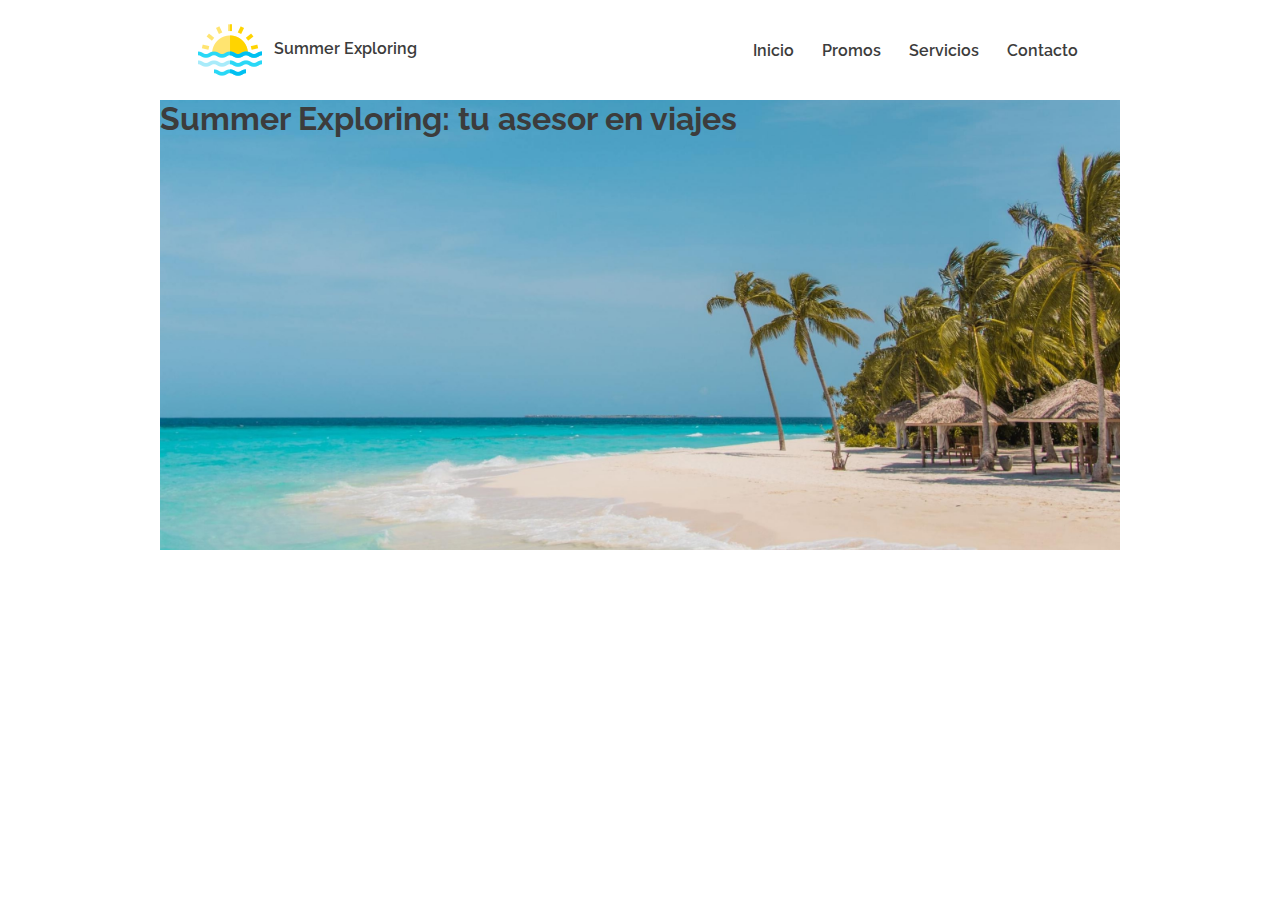
==== sitio/index.html @ fcfb84d4 "proyecto integrador" ====
<!DOCTYPE html>
<html lang="en">
<head>
    <meta charset="UTF-8">
    <meta http-equiv="X-UA-Compatible" content="IE=edge">
    <meta name="viewport" content="width=device-width, initial-scale=1.0">
    <title>Summer Exploring</title>
    <link rel="shortcut icon" href="imgs/sunsea.png" type="image/x-icon">
    <link rel="stylesheet" href="css/estilos.css">
</head>
<body>
    <header>
        <!-- logo + empresa -->
        <a href="index.html">
            <img src="imgs/sunsea.png" alt="Logo de Summer Exploring">
            Summer Exploring
        </a>
        <!-- navegación -->
        <nav>
            <a href="index.html">Inicio</a>
            <a href="">Promos</a>
            <a href="">Servicios</a>
            <a href="">Contacto</a>
        </nav>
    </header>
    <main>
        <section id="hero-banner">
            <h1>Summer Exploring:
                tu asesor en viajes</h1>
        </section>
    </main>
</body>
</html>
---- sitio/css/estilos.css ----
@import url('https://fonts.googleapis.com/css2?family=Raleway:wght@300;400;600&display=swap');

*{
    margin: 0px;
    padding: 0px;
    box-sizing: border-box;
}
/* globales */
body{
    color: #3C3C3C;
    font-family: Raleway, sans-serif;
}
a{
    text-decoration: none;
}

/* header */
header{
    width: 900px;
    height: 100px;
    margin: auto;
    display: flex;
    justify-content: space-between;
    align-items: center;
}
    header a{
        color: #3C3C3C;
        font-weight: 600;
    }
    header a img{
        vertical-align: middle;
        margin: 0px 8px;
    }

    header nav a{
        padding: 12px;
    }

/* main */    
main{
    width: 960px;
    margin: auto;
}

/* hero-banner */    
#hero-banner{
    height: 450px;
    /* imagen de fondo */
    background-image: url(../imgs/hero-banner.jpg);
    background-size: 960px;
    background-repeat: no-repeat;
    background-position: center center;
}
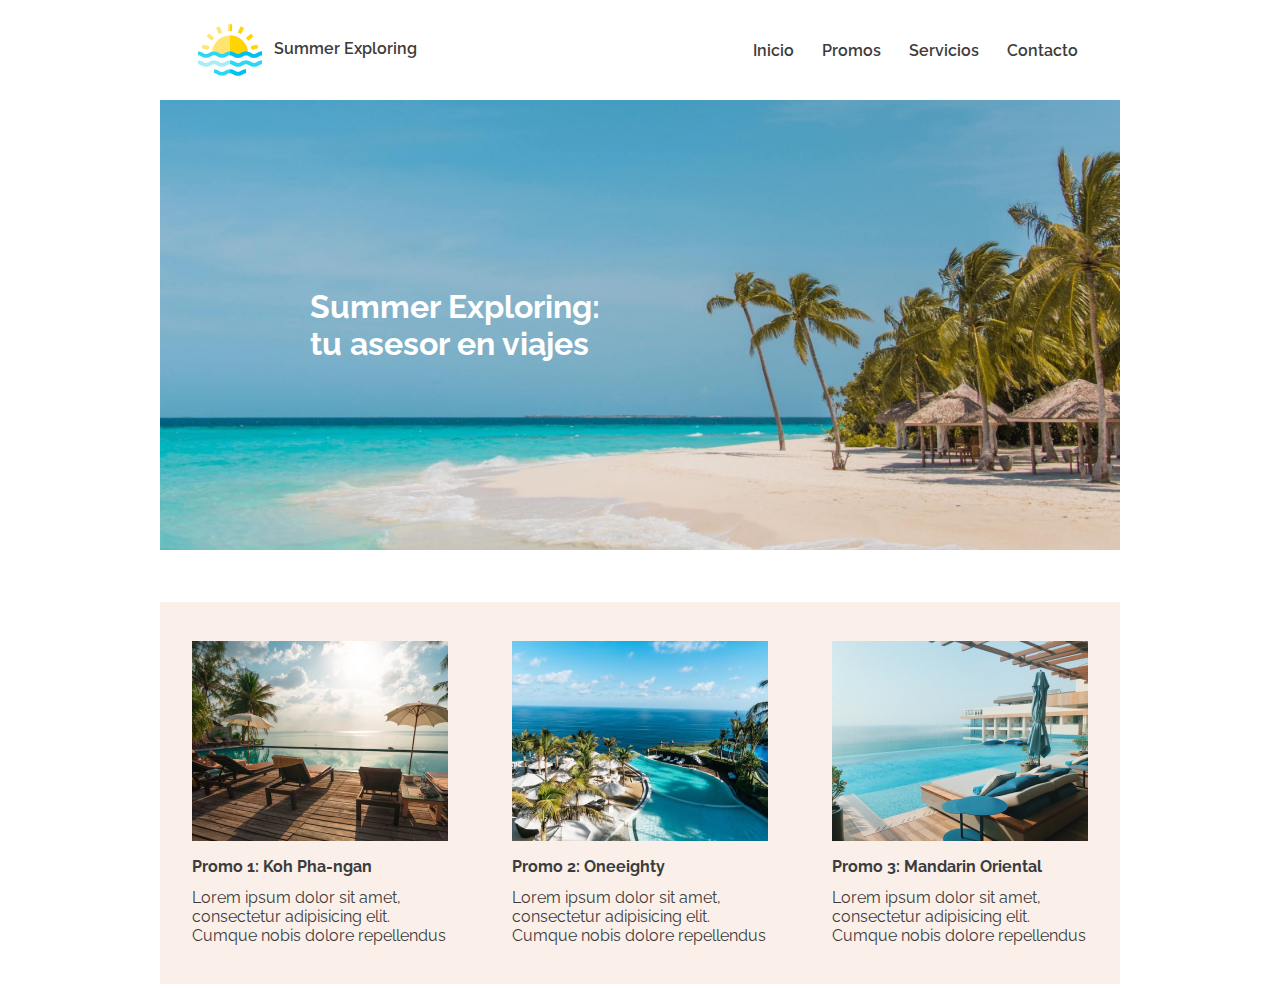
==== commit 9264347f: "sección promos" ====
--- a/sitio/index.html
+++ b/sitio/index.html
@@ -28,6 +28,29 @@
             <h1>Summer Exploring:
                 tu asesor en viajes</h1>
         </section>
+        <section id="promos">
+            <article>
+                <img src="imgs/promo1.jpg" alt="Koh Pha-ngan">
+                <h2>Promo 1: Koh Pha-ngan</h2>
+                <p>
+                    Lorem ipsum dolor sit amet, consectetur adipisicing elit. Cumque nobis dolore repellendus 
+                </p>
+            </article>
+            <article>
+                <img src="imgs/promo2.jpg" alt="Oneeighty">
+                <h2>Promo 2: Oneeighty</h2>
+                <p>
+                    Lorem ipsum dolor sit amet, consectetur adipisicing elit. Cumque nobis dolore repellendus 
+                </p>
+            </article>
+            <article>
+                <img src="imgs/promo3.jpg" alt="Mandarin Oriental">
+                <h2>Promo 3: Mandarin Oriental</h2>
+                <p>
+                    Lorem ipsum dolor sit amet, consectetur adipisicing elit. Cumque nobis dolore repellendus 
+                </p>
+            </article>
+        </section>
     </main>
 </body>
 </html>--- a/sitio/css/estilos.css
+++ b/sitio/css/estilos.css
@@ -50,4 +50,31 @@
     background-size: 960px;
     background-repeat: no-repeat;
     background-position: center center;
-}+    display: flex;
+    align-items: center;
+}
+    #hero-banner h1{
+        color: #fff;
+        /* padding-top: 192px;
+        padding-left: 150px; */
+        width: 290px;
+        margin-left: 150px;
+        font-size: 32px;
+    }
+
+/* sección promos */
+#promos{
+    height: 382px;
+    margin-top: 52px;
+    background-color: #FAF0E9;
+    display: flex;
+    justify-content: space-around;
+    align-items: center;
+}
+    #promos article{
+        width: 256px;
+    }
+    #promos h2{
+        font-size: 16px;
+        margin: 12px 0px;
+    }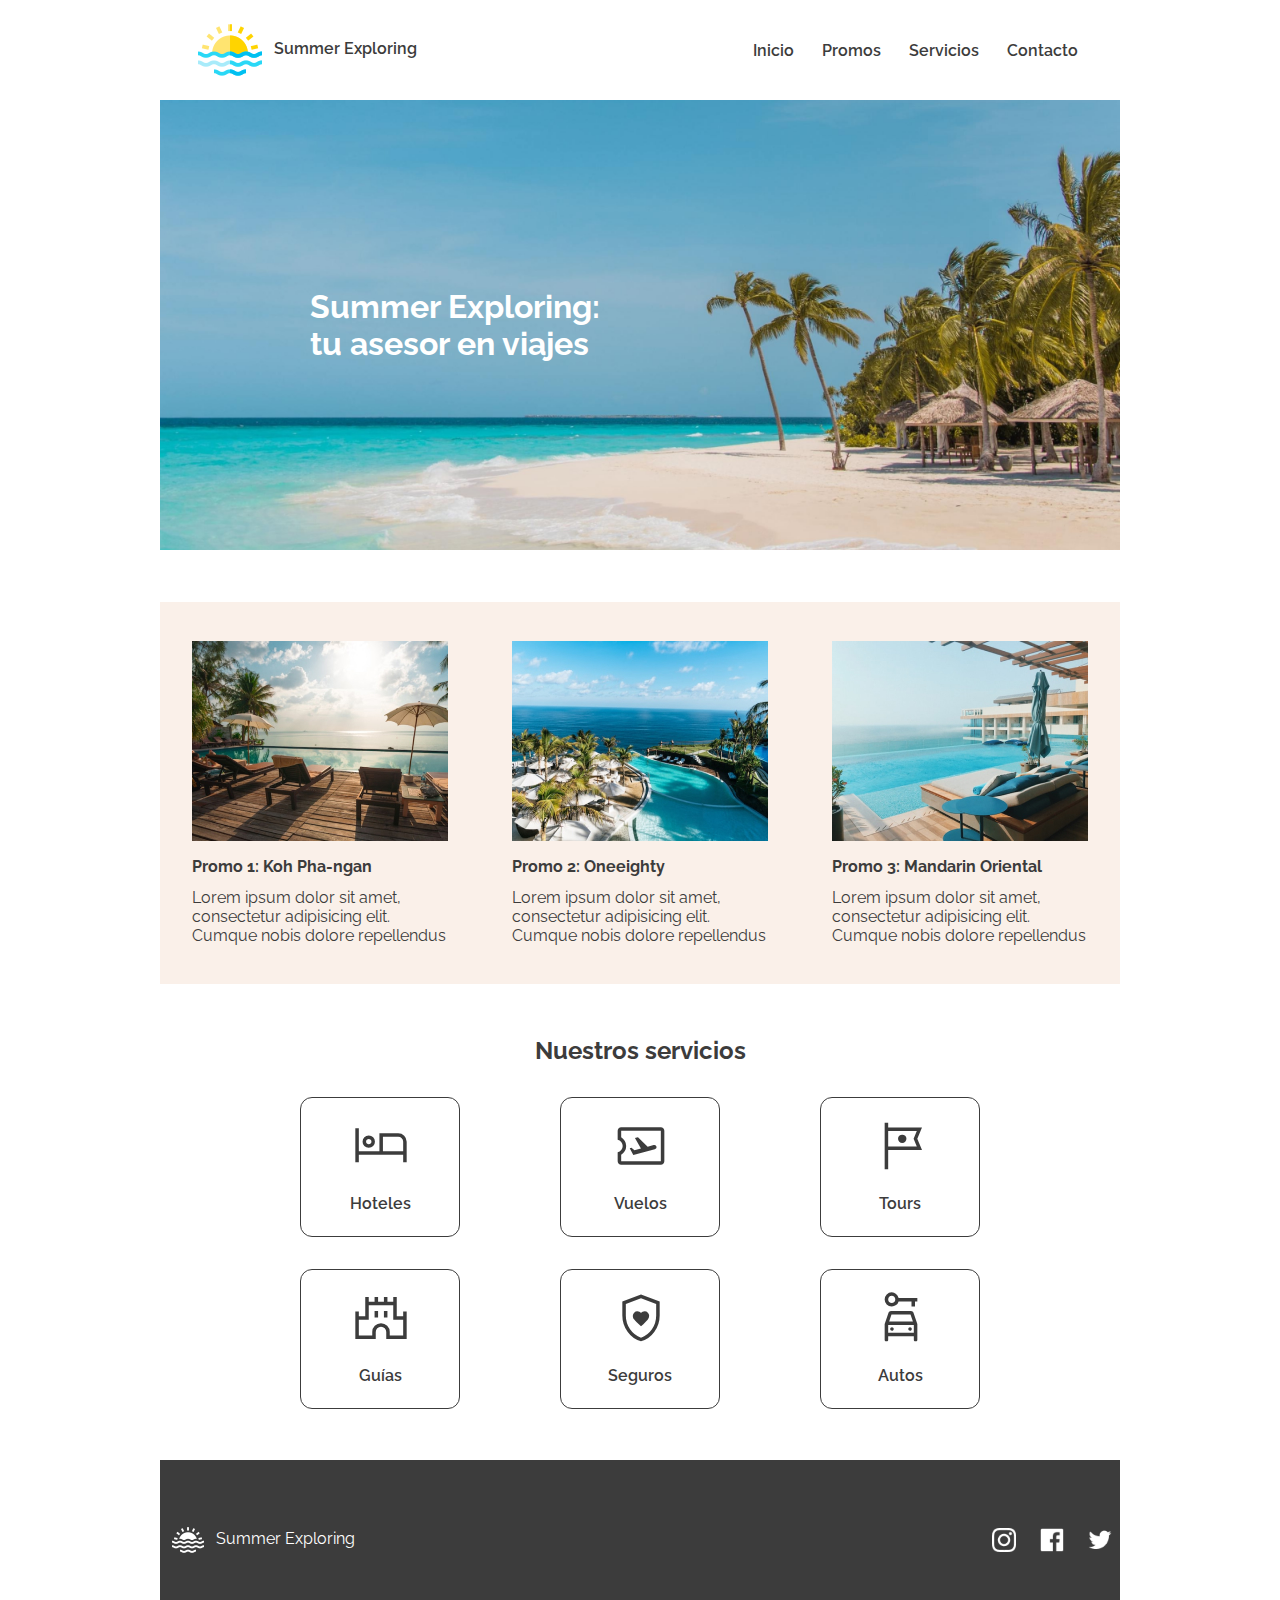
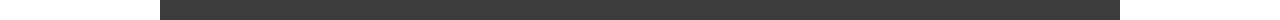
==== commit fdfb5814: "sección servicios + footer" ====
--- a/sitio/index.html
+++ b/sitio/index.html
@@ -6,6 +6,7 @@
     <meta name="viewport" content="width=device-width, initial-scale=1.0">
     <title>Summer Exploring</title>
     <link rel="shortcut icon" href="imgs/sunsea.png" type="image/x-icon">
+    <link rel="stylesheet" href="https://fonts.googleapis.com/css2?family=Material+Symbols+Outlined:opsz,wght,FILL,GRAD@20..48,100..700,0..1,-50..200" />
     <link rel="stylesheet" href="css/estilos.css">
 </head>
 <body>
@@ -51,6 +52,65 @@
                 </p>
             </article>
         </section>
+
+        <section id="servicios">
+            <h2>Nuestros servicios</h2>
+            <a href="">
+                <span class="material-symbols-outlined">
+                    hotel
+                </span>
+                Hoteles
+            </a>
+            <a href="">
+                <span class="material-symbols-outlined">
+                    airplane_ticket
+                </span>
+                Vuelos
+            </a>
+            <a href="">
+                <span class="material-symbols-outlined">
+                    tour
+                </span>
+                Tours
+            </a>
+            <a href="">
+                <span class="material-symbols-outlined">
+                    castle
+                </span>
+                Guías
+            </a>
+            <a href="">
+                <span class="material-symbols-outlined">
+                    shield_with_heart
+                </span>
+                Seguros
+            </a>
+            <a href="">
+                <span class="material-symbols-outlined">
+                    car_rental
+                </span>
+                Autos
+            </a>
+        </section>
     </main>
+    <footer>
+        <!-- logo + empresa -->
+        <a href="index.html">
+            <img src="imgs/sunsea-wht.png" alt="Logo Sunsea">
+            Summer Exploring
+        </a>
+        <!-- social media -->
+        <div>
+            <a href="">
+                <img src="imgs/instagram-w.png" alt="logo de instagram">
+            </a>
+            <a href="">
+                <img src="imgs/facebook-w.png" alt="logo de facebook">
+            </a>
+            <a href="">
+                <img src="imgs/twitter-w.png" alt="logo de twitter">
+            </a>
+        </div>
+    </footer>
 </body>
 </html>--- a/sitio/css/estilos.css
+++ b/sitio/css/estilos.css
@@ -77,4 +77,61 @@
     #promos h2{
         font-size: 16px;
         margin: 12px 0px;
+    }
+
+/* sección servicios */
+#servicios{
+    width: 680px;
+    margin: 52px auto 0px auto;
+    height: 372px;
+    display: flex;
+    flex-wrap: wrap; /* respeta anchos del contenido */
+    column-gap: 100px;
+    row-gap: 32px;
+}
+    #servicios h2{
+        text-align: center;
+        width: 100%;
+    }
+    #servicios a{
+        display: block;
+        width: 160px;
+        height: 140px;
+        border: 1px solid #3C3C3C;
+        border-radius: 12px;
+        font-weight: 600;
+        color: #3C3C3C;
+        text-align: center;
+        transition: 500ms;
+    }
+    #servicios a:hover{
+        background-color: #3c3c3c;
+        color: #fff;
+    }
+
+    .material-symbols-outlined{
+        font-size: 56px;
+        margin: 20px 52px;
+    }
+
+/* footer */
+footer{
+    width: 960px;
+    margin: 52px auto 0px auto;
+    height: 160px;
+    background-color: #3C3C3C;
+
+    display: flex;
+    justify-content: space-between;
+    align-items: center;
+}
+    footer a{
+        color: #fff;
+    }
+    footer a img{
+        margin: 0px 8px 0px 12px;
+        vertical-align: middle;
+    }
+    footer div a img{
+        width: 24px;
     }